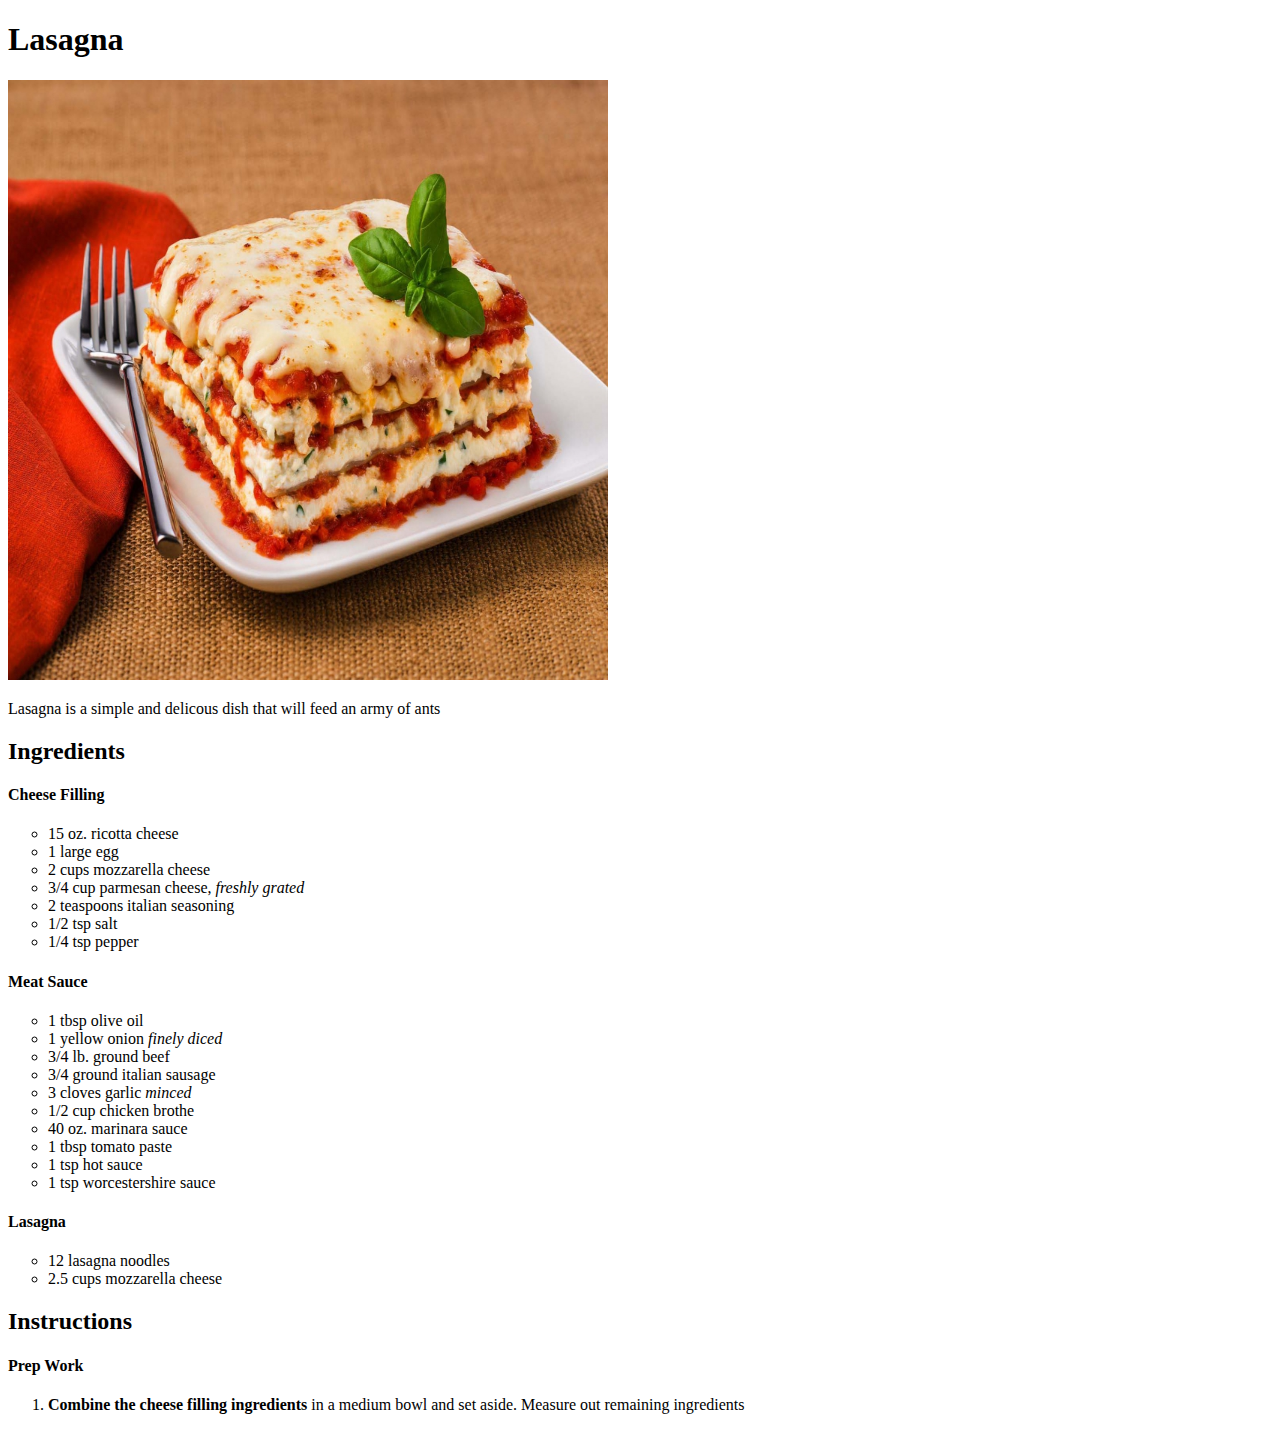
==== recipes/lasagna.html @ 31612c2c "Created basic html website using recipe format Utilized <img src> <ul> <ol> tags" ====
<!DOCTYPE html>
<html lang="en">
<head>
    <meta charset="UTF-8">
    <meta name="viewport" content="width=device-width, initial-scale=1.0">
    <title>Lasagna</title>
</head>
<body>
    <h1>Lasagna</h1>
    
    <img src="../images/lasagna.jpg" alt="Lasagna" width="600" height="600">

    <p>Lasagna is a simple and delicous dish that will feed an army of ants</p>
    
    <h2>Ingredients</h2>
    
    <h4>Cheese Filling</h4>
    
    <ul style="list-style-type:circle">
        <li>15 oz. ricotta cheese</li>
        <li>1 large egg</li>
        <li>2 cups mozzarella cheese</li>
        <li>3/4 cup parmesan cheese, <em>freshly grated</em></li>
        <li>2 teaspoons italian seasoning</li>
        <li>1/2 tsp salt</li>
        <li>1/4 tsp pepper</li>
    </ul>
    
    <h4>Meat Sauce</h4>
    
    <ul style="list-style-type:circle">
        <li>1 tbsp olive oil</li>
        <li>1 yellow onion <em>finely diced</em></li>
        <li>3/4 lb. ground beef</li>
        <li>3/4 ground italian sausage</li>
        <li>3 cloves garlic <em>minced</em></li>
        <li>1/2 cup chicken brothe</li>
        <li>40 oz. marinara sauce</li>
        <li>1 tbsp tomato paste</li>
        <li>1 tsp hot sauce</li>
        <li>1 tsp worcestershire sauce</li>
    </ul>

    <h4>Lasagna</h4>

    <ul style="list-style-type:circle">
        <li>12 lasagna noodles</li>
        <li>2.5 cups mozzarella cheese</li>
    </ul>

    <h2>Instructions</h2>

    <h4>Prep Work</h4>

    <ol>
        <li><strong>Combine the cheese filling ingredients</strong> in a medium bowl and set aside. Measure out remaining ingredients</li>
    </ol>
</body>
</html>
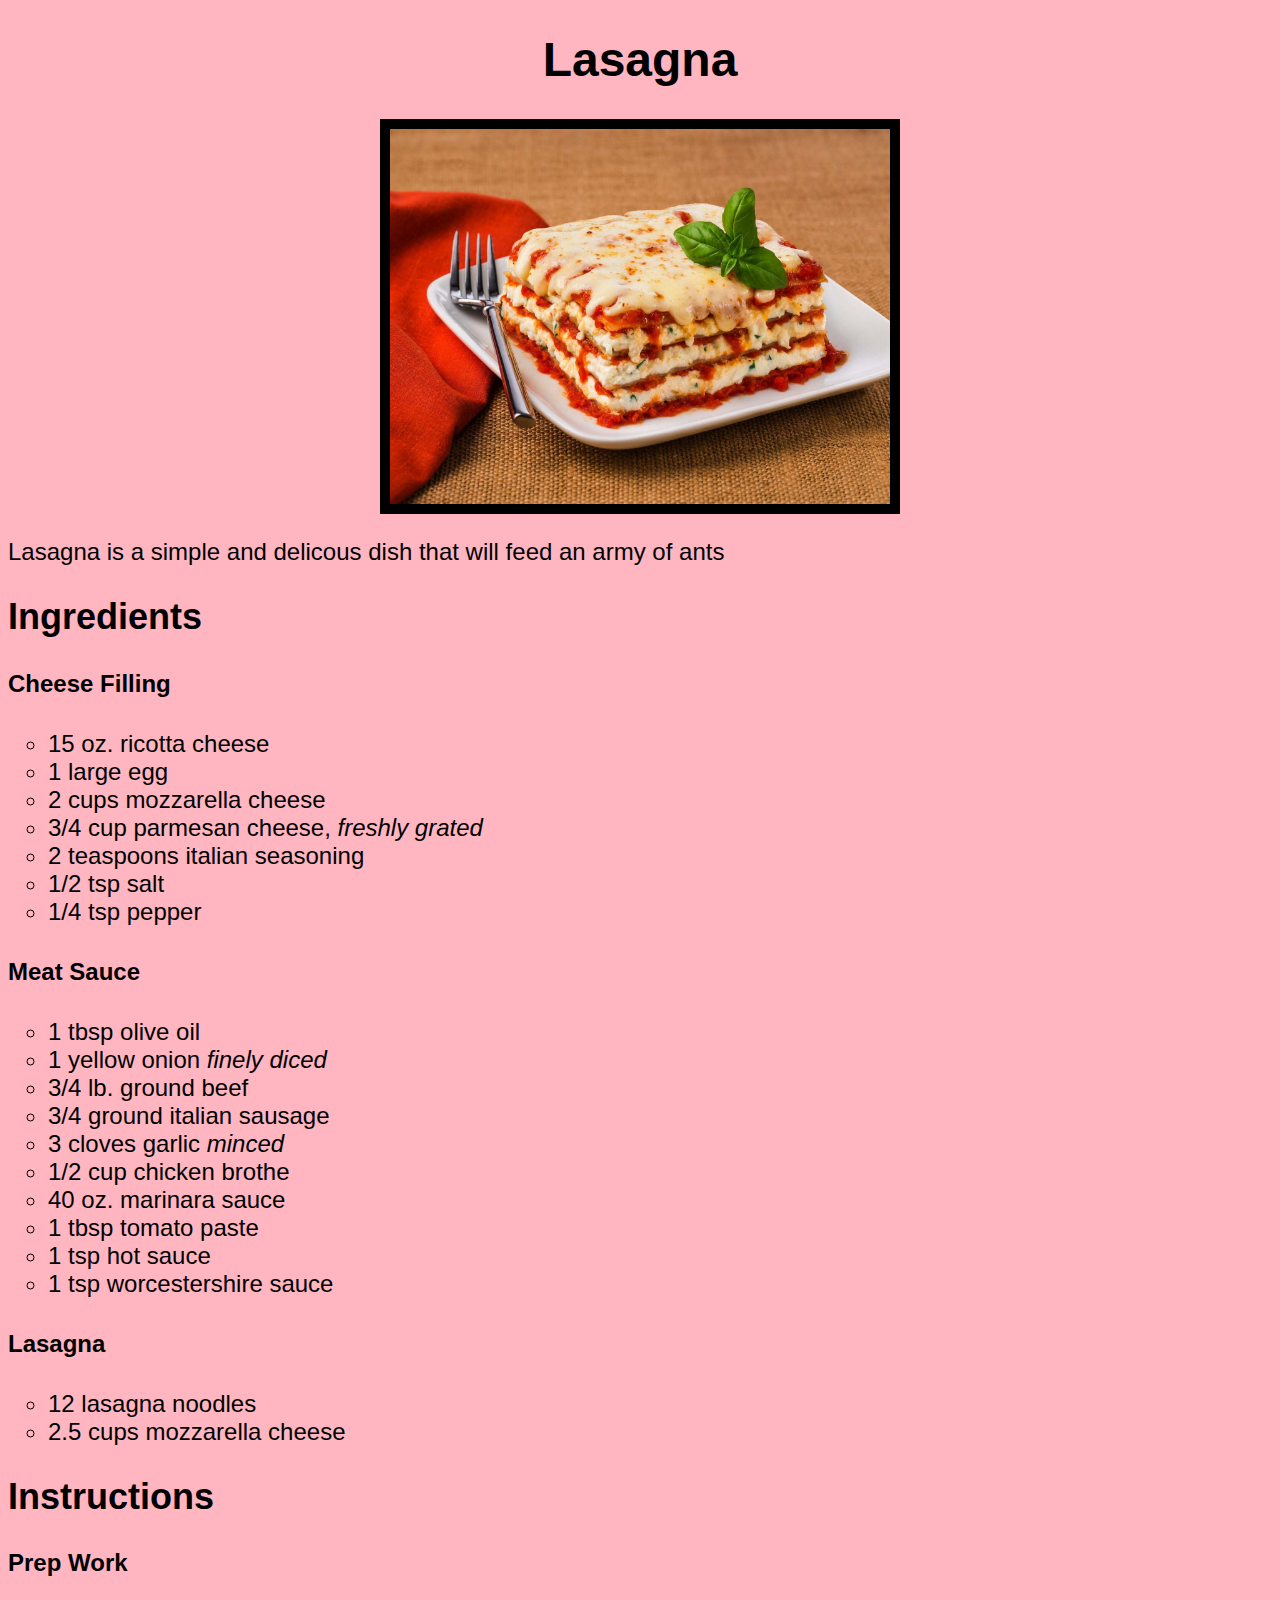
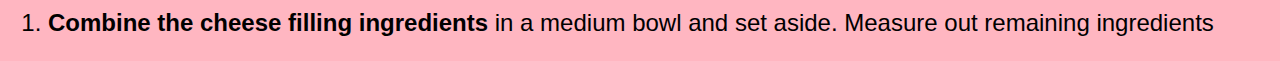
==== commit 0c0c16bd: "Began to practice CSS in original assignment. Linked multiple html pages to a single CSS and learned" ====
--- a/recipes/lasagna.html
+++ b/recipes/lasagna.html
@@ -3,12 +3,14 @@
 <head>
     <meta charset="UTF-8">
     <meta name="viewport" content="width=device-width, initial-scale=1.0">
+    <link rel="stylesheet" href="../styles.css">
+    
     <title>Lasagna</title>
 </head>
 <body>
     <h1>Lasagna</h1>
     
-    <img src="../images/lasagna.jpg" alt="Lasagna" width="600" height="600">
+    <img src="../images/lasagna.jpg" alt="Lasagna" class="food">
 
     <p>Lasagna is a simple and delicous dish that will feed an army of ants</p>
     
--- a/styles.css
+++ b/styles.css
@@ -0,0 +1,20 @@
+body {
+    color: black;
+    background-color: lightpink;
+    font-size: 24px;
+    font-family:Arial, Helvetica, sans-serif;    
+}
+
+h1 {
+    text-align: center;
+}
+
+.food {
+    display: block;
+    margin-left: auto;
+    margin-right: auto;
+    width: 500px;
+    height: auto;
+    border: 10px solid black;
+   
+}